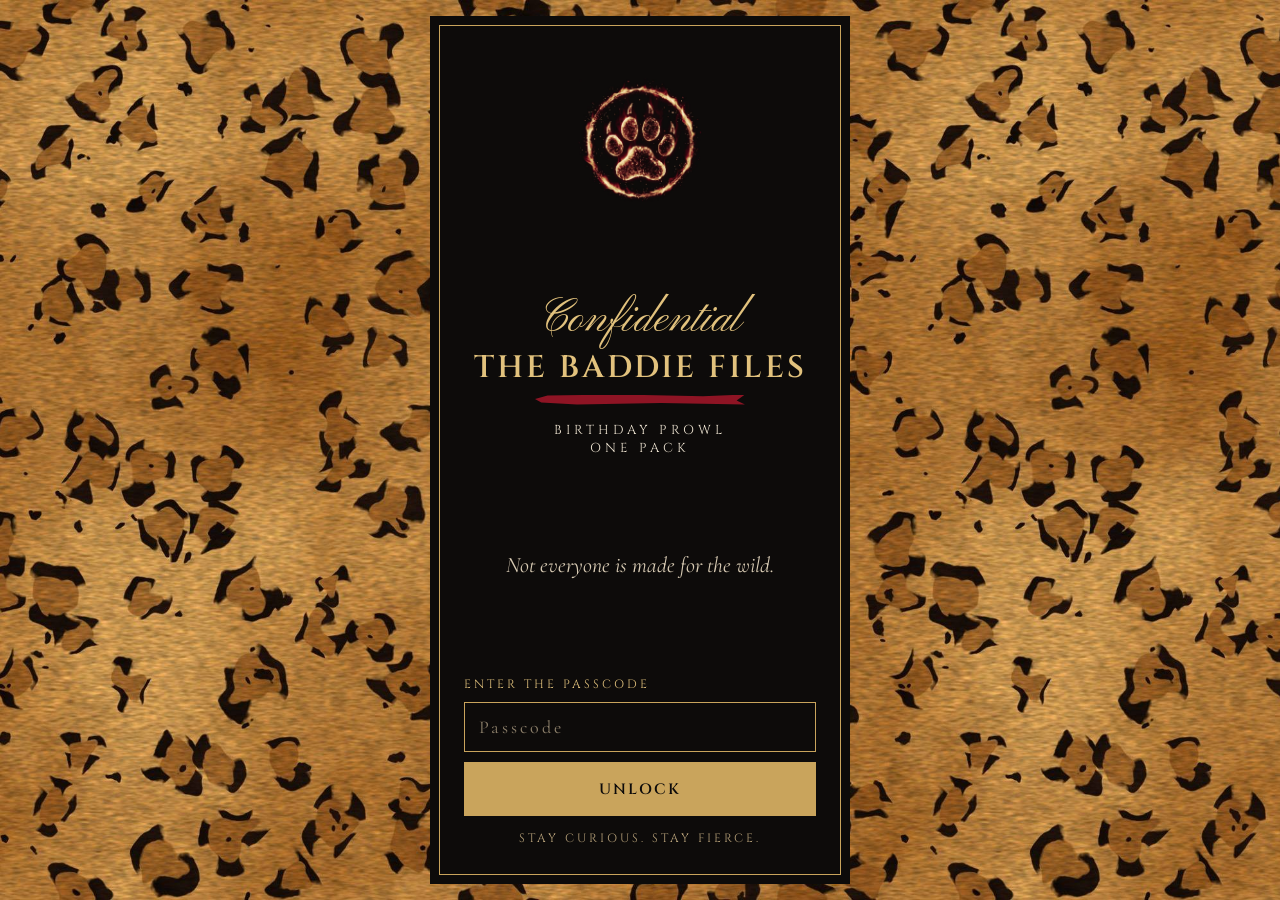
==== invite.html @ a2690738 "Add online web version of Feral Affair invitation card Static site: passcode-gated cover (index.html" ====
<!doctype html>
<html lang="en">
<head>
<meta charset="utf-8">
<meta name="viewport" content="width=device-width, initial-scale=1, viewport-fit=cover">
<meta name="theme-color" content="#0D0B0A">
<meta name="robots" content="noindex, nofollow">
<title>The Baddie Files – Feral Affair</title>
<script>
  // Soft gate: send visitors who skipped the passcode back to the cover.
  try { if (sessionStorage.getItem('feral-affair-unlocked') !== '1') location.replace('index.html'); } catch (e) {}
</script>
<link rel="icon" href="assets/emblem.webp" type="image/webp">
<link rel="preconnect" href="https://fonts.googleapis.com">
<link rel="preconnect" href="https://fonts.gstatic.com" crossorigin>
<link rel="stylesheet" href="https://fonts.googleapis.com/css2?family=Cinzel:wght@400;500;600&family=Cormorant+Garamond:ital,wght@0,400;0,500;0,600;1,400;1,500&family=Pinyon+Script&display=swap">
<link rel="stylesheet" href="css/style.css">
</head>
<body>
<div class="leo-bg" aria-hidden="true"></div>

<div class="page">
<main class="sheet">
<div class="sheet__frame">

  <header class="hero">
    <img src="assets/emblem.webp" alt="Glowing gold clawed paw in a burgundy and gold fire ring" width="130" height="130">
    <div class="script" style="font-size:44px;line-height:1.05">Confidential</div>
    <h1>Feral Affair</h1>
    <div class="slash"></div>
    <div class="caps" style="font-size:13px;margin-top:8px">WE ARE BORN WILD</div>
  </header>

  <section class="letter" aria-label="Invitation letter">
    <p class="italic gold" style="font-size:24px">Dear Baddies,</p>
    <p>After careful observation and an extremely exclusive selection process, we have identified a group of individuals who possess the confidence, the attitude and the undeniable baddie energy required for a very special occasion.</p>
    <p class="italic muted">And guess what?</p>
    <div style="display:flex;flex-direction:column;align-items:center">
      <p class="script" style="font-size:46px">You made the list</p>
      <div class="slash" style="width:180px"></div>
    </div>
    <p>You have officially been selected to attend an exclusive, private gathering.</p>
  </section>

  <section id="details" class="box" aria-labelledby="den-title">
    <div class="box__frame">
      <h2 id="den-title" class="section-title" style="text-align:center;margin-bottom:10px">THE DEN</h2>
      <dl class="details">
        <div class="row"><dt>DATE</dt><dd><span data-bind="date"></span><small data-bind="day"></small></dd></div>
        <div class="row"><dt>TIME</dt><dd data-bind="time"></dd></div>
        <div class="row"><dt>VENUE</dt><dd data-bind="venue"></dd></div>
      </dl>
      <div class="btn-pair">
        <a id="maps" class="btn" href="#" target="_blank" rel="noopener">OPEN MAPS</a>
        <a class="btn btn--ghost" href="#rsvp">RSVP NOW</a>
      </div>
    </div>
  </section>

  <section class="pack" aria-labelledby="pack-title">
    <h2 id="pack-title" class="section-title">BADDIES OF THE MONTH</h2>
    <p class="italic" style="margin:0;font-size:21px">Crowned for November &amp; December. Six birthdays, six titles, one pack.</p>
    <ul id="baddies" class="pack__grid"></ul>
  </section>

  <section class="hunt" aria-labelledby="hunt-title">
    <span data-paw="32"></span>
    <h2 id="hunt-title" class="section-title">THE HUNT</h2>
    <p>Put the deadlines down and let the wild out. We gather to crown six untamed baddies as they level up another year.</p>
    <p class="script" style="font-size:30px;line-height:1.2">Come hungry. Come fierce.</p>
    <p>Make it an afternoon the pack never forgets.</p>
    <p class="italic muted" style="font-size:18px">Your dress code hides under the scratch panel on your card.</p>
  </section>

  <section id="rsvp" class="box rsvp" aria-labelledby="rsvp-title">
    <div class="box__frame">
      <div class="rsvp__head">
        <h2 id="rsvp-title" class="script" style="margin:0;font-size:42px;font-weight:400">Seal your fate</h2>
        <p>Your seat is reserved. Confirm by <span data-bind="rsvpBy"></span>. One submission only.</p>
      </div>

      <form id="rsvp-form" novalidate>
        <div class="stack">
          <label for="agent">Your name</label>
          <input id="agent" class="field" type="text" placeholder="Full name" autocomplete="name" required>
        </div>

        <div class="btn-pair" style="margin-top:0" role="group" aria-label="Attendance">
          <button type="button" class="btn choice" data-rsvp="in" aria-pressed="false">I'M IN</button>
          <button type="button" class="btn choice choice--out" data-rsvp="out" aria-pressed="false">CAN'T MAKE IT</button>
        </div>

        <fieldset id="poison-group" class="poison-group" hidden>
          <legend>
            <span class="caps" style="font-size:14px;letter-spacing:4px;color:var(--gold)">PICK YOUR POISON</span>
            <span class="italic" style="font-size:17px;color:var(--blush)">Choose wisely. There is no antidote.</span>
          </legend>
          <button type="button" class="poison" data-poison="A" aria-pressed="false">
            <span class="poison__tag">POISON A</span>
            <span class="poison__name"></span>
            <span class="poison__dish"></span>
          </button>
          <button type="button" class="poison" data-poison="B" aria-pressed="false">
            <span class="poison__tag">POISON B</span>
            <span class="poison__name"></span>
            <span class="poison__dish"></span>
          </button>
        </fieldset>

        <p id="rsvp-error" class="rsvp__error" role="alert" hidden></p>

        <button id="rsvp-submit" type="submit" class="btn rsvp__submit" hidden>SUBMIT YOUR FILE</button>
      </form>

      <div id="sealed" class="sealed" role="status" hidden>
        <div class="caps" style="font-size:13px;letter-spacing:4px;color:var(--gold)">FILE SEALED</div>
        <div class="script" style="font-size:30px" data-out="title"></div>
        <p class="italic" style="font-size:18px" data-out="msg"></p>
        <p class="muted" style="margin-top:4px;font-size:15px">Locked in. One file per baddie, no take-backs.</p>
        <button id="reset" type="button" class="reset" hidden>RESET SUBMISSION (TEST MODE)</button>
      </div>
    </div>
  </section>

  <footer class="foot">
    <p>You didn't find the pack.<br>The pack found you.</p>
    <img src="assets/emblem.webp" alt="" width="84" height="84">
    <div class="motto">STAY CURIOUS. STAY FIERCE.</div>
  </footer>

</div>
</main>
</div>

<div id="modal" class="modal" role="dialog" aria-modal="true" aria-labelledby="sealed-title" hidden>
  <div class="modal__card">
    <div class="modal__frame">
      <div id="sealed-title" class="caps" style="font-weight:600;font-size:18px;letter-spacing:5px;color:var(--gold)">FILE SEALED</div>
      <div class="slash" style="width:120px;height:8px"></div>
      <div class="script" style="font-size:32px" data-out="title"></div>
      <p data-out="msg"></p>
      <div id="modal-poison" class="modal__poison" hidden>
        <div class="caps muted" style="font-size:12px">YOUR POISON · <span data-out="letter"></span></div>
        <div class="script" style="font-size:32px" data-out="pname"></div>
        <div class="italic" style="font-size:17px;color:var(--cream-soft)" data-out="pdish"></div>
      </div>
      <button id="modal-close" type="button" class="btn" style="margin-top:10px;min-height:52px;font-size:14px">BACK TO THE INVITATION</button>
    </div>
  </div>
</div>

<script src="js/config.js"></script>
<script src="js/invite.js"></script>
</body>
</html>
---- css/style.css ----
:root {
  --ink: #0d0b0a;
  --panel: #120f0d;
  --photo: #1c1816;
  --cream: #ede3d1;
  --cream-soft: #d8cbb4;
  --gold: #e2c27d;
  --gold-hover: #f3dfae;
  --accent: #c9a45c;
  --muted: #b8a27a;
  --burgundy: #5e0b17;
  --blood: #8e1424;
  --rule: #8a3a46;
  --blush: #f1e4e6;
  --error: #ee8a95;
  --error-on-burgundy: #ffb3bd;
  --script: 'Pinyon Script', cursive;
  --display: 'Cinzel', serif;
  --body: 'Cormorant Garamond', serif;
}

* { box-sizing: border-box; }

html { scroll-behavior: smooth; }

body {
  margin: 0;
  background: var(--ink);
  color: var(--cream);
  font-family: var(--body);
  -webkit-font-smoothing: antialiased;
}

a { color: var(--gold); }
a:hover { color: var(--gold-hover); }

img { display: block; }

.leo-bg {
  position: fixed;
  inset: 0;
  z-index: -1;
  background-color: #7a4a1c;
  background-image: url('../assets/leopard.jpg');
  background-size: 900px 900px;
  background-position: center top;
}

/* ---------- shared atoms ---------- */
.script { font-family: var(--script); color: var(--gold); line-height: 1.1; }
.caps   { font-family: var(--display); letter-spacing: 3px; }
.gold   { color: var(--gold); }
.muted  { color: var(--muted); }
.italic { font-style: italic; }

.slash {
  width: 200px;
  height: 10px;
  background: var(--blood);
  clip-path: polygon(0% 45%, 6% 10%, 40% 0%, 80% 18%, 100% 0%, 96% 60%, 100% 100%, 60% 85%, 20% 100%, 3% 80%);
}

.btn {
  display: flex;
  align-items: center;
  justify-content: center;
  width: 100%;
  min-height: 50px;
  border: 1px solid var(--accent);
  background: var(--accent);
  color: var(--ink);
  font-family: var(--display);
  font-weight: 600;
  font-size: 15px;
  letter-spacing: 2px;
  text-decoration: none;
  cursor: pointer;
  transition: background .15s, color .15s;
}
.btn:hover { background: var(--gold); color: var(--ink); }
.btn--ghost { background: transparent; color: var(--gold); }
.btn--ghost:hover { background: rgba(201, 164, 92, .12); color: var(--gold-hover); }
.btn:focus-visible, input:focus-visible { outline: 2px solid var(--gold); outline-offset: 2px; }

.field {
  height: 50px;
  width: 100%;
  padding: 0 14px;
  border: 1px solid var(--accent);
  background: var(--ink);
  color: var(--cream);
  font-family: var(--body);
  font-size: 18px;
}
.field::placeholder { color: #8c7f6a; }

.sr-only {
  position: absolute; width: 1px; height: 1px; padding: 0; margin: -1px;
  overflow: hidden; clip: rect(0, 0, 0, 0); border: 0;
}

/* ---------- cover ---------- */
.cover {
  position: fixed;
  top: 16px; bottom: 16px; left: 50%;
  transform: translateX(-50%);
  width: calc(100% - 32px);
  max-width: 420px;
  background: var(--ink);
  padding: 9px;
}
.cover__frame {
  height: 100%;
  border: 1px solid var(--accent);
  padding: 52px 24px 28px;
  display: flex;
  flex-direction: column;
  align-items: center;
  justify-content: space-between;
  gap: 16px;
  text-align: center;
  overflow-y: auto;
}
.cover__emblem { width: 124px; height: 124px; }
.cover__title {
  margin: 0;
  font-family: var(--display);
  font-weight: 600;
  font-size: 31px;
  letter-spacing: 3px;
  line-height: 1.15;
  color: var(--gold);
}
.cover__sub { font-size: 13px; letter-spacing: 4px; margin-top: 8px; }
.cover__tag { margin: 0; font-style: italic; font-size: 22px; line-height: 1.35; color: var(--cream-soft); }
.cover__form { width: 100%; display: flex; flex-direction: column; gap: 10px; text-align: left; }
.cover__form label { font-family: var(--display); font-size: 12px; letter-spacing: 3px; color: var(--gold); }
.cover__form .field { letter-spacing: 3px; }
.cover__error { margin: 0; font-size: 17px; color: var(--error); }
.cover__bottom { width: 100%; display: flex; flex-direction: column; align-items: center; gap: 14px; }
.motto { font-family: var(--display); font-size: 12px; letter-spacing: 3px; color: var(--muted); }

.shake { animation: shake .35s; }
@keyframes shake {
  20%, 60% { transform: translateX(-6px); }
  40%, 80% { transform: translateX(6px); }
}

@media (max-height: 640px) {
  .cover__frame { padding-top: 28px; justify-content: flex-start; }
  .cover__emblem { width: 96px; height: 96px; }
}

/* ---------- invitation ---------- */
.page { padding: 14px; min-height: 100vh; }
.sheet { position: relative; max-width: 420px; margin: 0 auto; background: var(--ink); padding: 8px; }
.sheet__frame {
  border: 1px solid var(--accent);
  padding: 44px 0 40px;
  display: flex;
  flex-direction: column;
  gap: 50px;
}

.hero { padding: 0 20px; display: flex; flex-direction: column; align-items: center; gap: 8px; text-align: center; }
.hero img { width: 130px; height: 130px; }
.hero h1 { margin: 0; font-family: var(--display); font-weight: 600; font-size: 30px; letter-spacing: 3px; line-height: 1.15; color: var(--gold); }

.letter { padding: 0 26px; display: flex; flex-direction: column; align-items: center; gap: 16px; text-align: center; font-size: 19px; line-height: 1.65; }
.letter p { margin: 0; }

h2.section-title { margin: 0; font-family: var(--display); font-weight: 500; font-size: 17px; letter-spacing: 4px; color: var(--gold); }

.box { margin: 0 18px; background: var(--burgundy); padding: 7px; }
.box__frame { border: 1px solid var(--accent); padding: 24px 18px; display: flex; flex-direction: column; gap: 4px; }

.row { display: flex; justify-content: space-between; align-items: baseline; gap: 12px; padding: 12px 0; border-bottom: 1px solid var(--rule); }
.row:last-of-type { border-bottom: 0; }
.row dt { font-family: var(--display); font-size: 13px; letter-spacing: 2px; color: var(--gold); }
.row dd { margin: 0; text-align: right; display: flex; flex-direction: column; font-size: 22px; font-weight: 500; color: #fff; }
.row dd small { font-style: italic; font-size: 16px; font-weight: 400; color: var(--blush); }
.details { margin: 0; }
.btn-pair { display: grid; grid-template-columns: 1fr 1fr; gap: 10px; margin-top: 14px; }
.btn-pair .btn { font-size: 14px; letter-spacing: 1px; min-height: 48px; }

.pack { padding: 0 20px; display: flex; flex-direction: column; align-items: center; gap: 16px; text-align: center; }
.pack__grid { width: 100%; display: grid; grid-template-columns: 1fr 1fr; gap: 28px 14px; list-style: none; margin: 0; padding: 0; }
.baddie { display: flex; flex-direction: column; align-items: center; gap: 7px; }
.baddie__photo { width: 100%; height: 168px; border: 1px solid var(--accent); padding: 4px; }
.baddie__inner {
  position: relative; height: 100%; overflow: hidden;
  background: var(--photo);
  display: flex; align-items: center; justify-content: center;
  font-size: 15px; color: var(--muted);
}
.baddie__inner img { width: 100%; height: 100%; object-fit: cover; }
.baddie__veil {
  position: absolute; inset: 0; background: var(--burgundy);
  display: flex; align-items: center; justify-content: center;
  font-family: var(--display); font-size: 12px; letter-spacing: 3px; color: var(--gold);
}
.baddie__nick { font-family: var(--script); font-size: 26px; line-height: 1.1; color: var(--gold); }
.baddie__name { font-size: 18px; font-weight: 500; line-height: 1.2; }
.baddie__meter-label { font-family: var(--display); font-size: 12px; letter-spacing: 2px; color: var(--muted); margin-top: 4px; }
.meter { display: flex; gap: 3px; }
.baddie__role { font-family: var(--display); font-size: 13px; letter-spacing: 2px; line-height: 1.35; color: var(--gold); text-transform: uppercase; }

.hunt { padding: 0 30px; display: flex; flex-direction: column; align-items: center; gap: 14px; text-align: center; }
.hunt p { margin: 0; font-size: 19px; line-height: 1.65; }

/* RSVP */
.rsvp .box__frame { padding: 28px 18px; gap: 14px; }
.rsvp__head { text-align: center; display: flex; flex-direction: column; gap: 6px; }
.rsvp__head p { margin: 0; font-size: 18px; color: var(--blush); }
.rsvp form { display: flex; flex-direction: column; gap: 14px; }
.rsvp label { font-size: 17px; color: var(--blush); }
.stack { display: flex; flex-direction: column; gap: 6px; }
.choice { min-height: 50px; letter-spacing: 1px; }
.choice[aria-pressed="false"] { background: transparent; color: var(--gold); }
.choice--out { border-color: #b7838b; }
.choice--out[aria-pressed="false"] { color: var(--blush); }
.choice--out[aria-pressed="true"] { background: var(--blush); border-color: var(--blush); color: var(--burgundy); }

.poison-group { border: 0; margin: 6px 0 0; padding: 0; display: flex; flex-direction: column; gap: 10px; }
.poison-group legend { padding: 0; width: 100%; text-align: center; margin-bottom: 10px; }
.poison-group legend span { display: block; }
.poison {
  width: 100%; padding: 14px 16px; text-align: left; cursor: pointer;
  border: 1px solid var(--accent); background: var(--ink); color: var(--cream);
  display: flex; flex-direction: column; gap: 2px;
}
.poison__tag { font-family: var(--display); font-weight: 600; font-size: 12px; letter-spacing: 3px; color: var(--gold); }
.poison__name { font-family: var(--script); font-size: 28px; line-height: 1.1; color: var(--gold); }
.poison__dish { font-family: var(--body); font-style: italic; font-size: 17px; color: var(--cream-soft); }
.poison[aria-pressed="true"] { background: var(--accent); }
.poison[aria-pressed="true"] .poison__tag,
.poison[aria-pressed="true"] .poison__name,
.poison[aria-pressed="true"] .poison__dish { color: var(--ink); }

.rsvp__error { margin: 0; font-size: 18px; text-align: center; color: var(--error-on-burgundy); }
.rsvp__submit { min-height: 56px; font-size: 16px; letter-spacing: 3px; margin-top: 4px; }

.sealed {
  background: var(--ink); border: 1px solid var(--accent); padding: 20px 16px;
  display: flex; flex-direction: column; align-items: center; gap: 6px; text-align: center;
}
.sealed p { margin: 0; }
.reset {
  margin-top: 10px; min-height: 44px; padding: 0 16px; cursor: pointer;
  border: 1px dashed var(--muted); background: transparent; color: var(--muted);
  font-family: var(--display); font-size: 12px; letter-spacing: 2px;
}

/* modal */
.modal {
  position: fixed; inset: 0; z-index: 50;
  background: rgba(5, 4, 4, .86);
  display: flex; align-items: center; justify-content: center; padding: 24px;
}
.modal[hidden] { display: none; }
.modal__card { width: 100%; max-width: 330px; background: var(--burgundy); padding: 7px; }
.modal__frame { border: 1px solid var(--accent); padding: 30px 20px; display: flex; flex-direction: column; align-items: center; gap: 10px; text-align: center; }
.modal__frame p { margin: 0; font-style: italic; font-size: 18px; color: var(--blush); }
.modal__poison {
  width: 100%; margin-top: 6px; padding: 16px 12px; background: var(--ink); border: 2px solid var(--accent);
  display: flex; flex-direction: column; align-items: center; gap: 4px;
}

.foot { padding: 0 20px; display: flex; flex-direction: column; align-items: center; gap: 16px; text-align: center; }
.foot p { margin: 0; font-style: italic; font-size: 27px; line-height: 1.3; color: var(--gold); }
.foot img { width: 84px; height: 84px; }

[hidden] { display: none !important; }

@media (prefers-reduced-motion: reduce) {
  html { scroll-behavior: auto; }
  .shake { animation: none; }
}
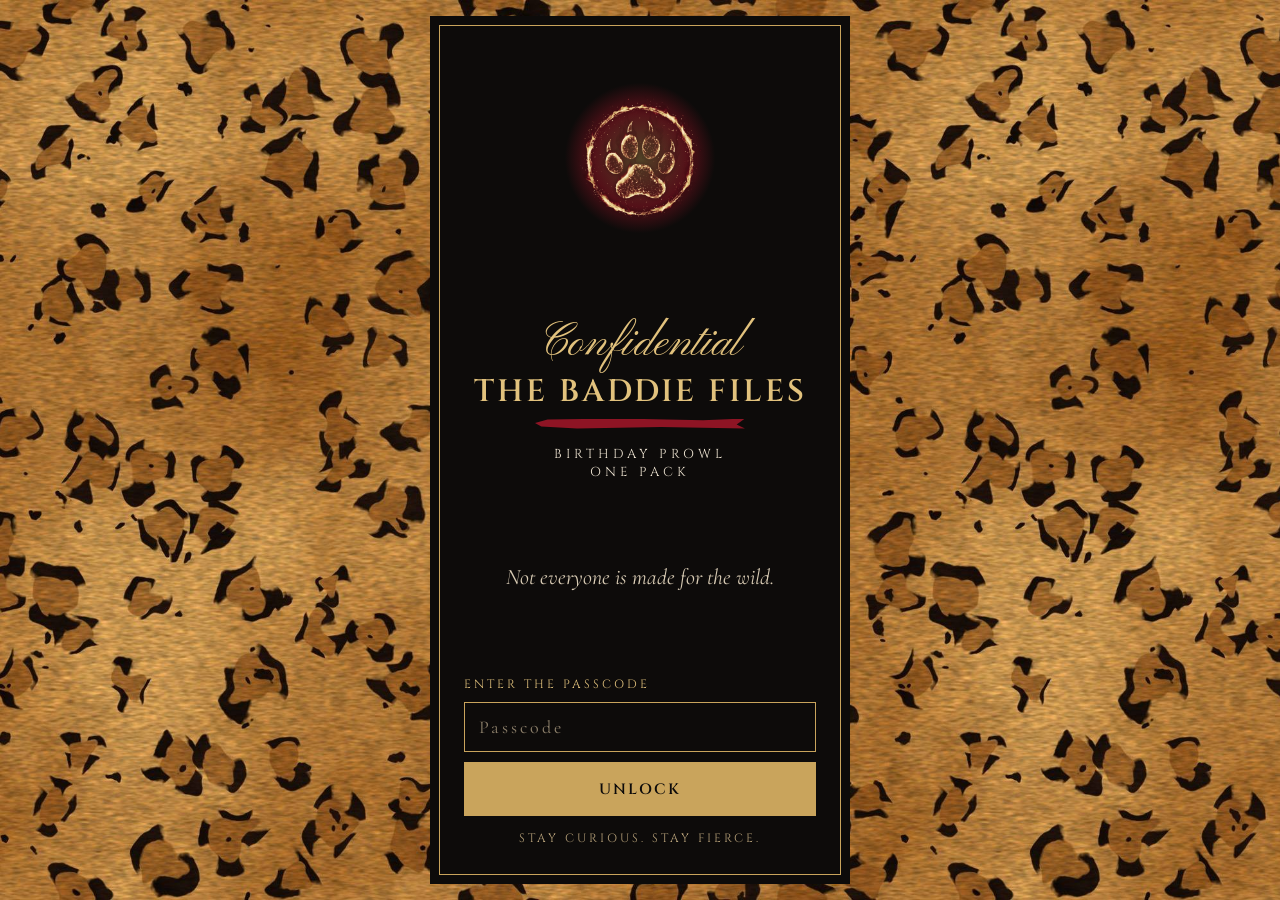
==== commit 21ea11e9: "Apply new design: falling petals and animated ember emblem Petals and ember glow/sparks copied from " ====
--- a/invite.html
+++ b/invite.html
@@ -18,13 +18,14 @@
 </head>
 <body>
 <div class="leo-bg" aria-hidden="true"></div>
+<div class="petals" aria-hidden="true"><span class="petal"></span><span class="petal r"></span><span class="petal g"></span><span class="petal r"></span><span class="petal"></span><span class="petal g"></span><span class="petal"></span><span class="petal r"></span><span class="petal g"></span><span class="petal r"></span><span class="petal"></span><span class="petal g"></span><span class="petal"></span><span class="petal r"></span><span class="petal g"></span><span class="petal r"></span><span class="petal"></span><span class="petal g"></span><span class="petal"></span><span class="petal r"></span><span class="petal g"></span><span class="petal r"></span><span class="petal"></span><span class="petal g"></span><span class="petal"></span><span class="petal r"></span><span class="petal g"></span><span class="petal r"></span><span class="petal"></span><span class="petal g"></span><span class="petal"></span><span class="petal r"></span><span class="petal g"></span><span class="petal r"></span><span class="petal"></span><span class="petal g"></span></div>
 
 <div class="page">
 <main class="sheet">
 <div class="sheet__frame">
 
   <header class="hero">
-    <img src="assets/emblem.webp" alt="Glowing gold clawed paw in a burgundy and gold fire ring" width="130" height="130">
+    <div class="ember-wrap" style="width:166px;height:166px"><div class="ember-glow" aria-hidden="true"></div><img class="ember-img" src="assets/emblem.webp" alt="Glowing gold clawed paw in a burgundy and gold fire ring" width="130" height="130"><span class="spark" aria-hidden="true"></span><span class="spark" aria-hidden="true"></span><span class="spark" aria-hidden="true"></span><span class="spark" aria-hidden="true"></span><span class="spark" aria-hidden="true"></span><span class="spark" aria-hidden="true"></span><span class="spark" aria-hidden="true"></span><span class="spark" aria-hidden="true"></span><span class="spark" aria-hidden="true"></span><span class="spark" aria-hidden="true"></span></div>
     <div class="script" style="font-size:44px;line-height:1.05">Confidential</div>
     <h1>Feral Affair</h1>
     <div class="slash"></div>
@@ -48,7 +49,7 @@
       <dl class="details">
         <div class="row"><dt>DATE</dt><dd><span data-bind="date"></span><small data-bind="day"></small></dd></div>
         <div class="row"><dt>TIME</dt><dd data-bind="time"></dd></div>
-        <div class="row"><dt>VENUE</dt><dd data-bind="venue"></dd></div>
+        <div class="row"><dt>VENUE</dt><dd><span data-bind="venue"></span></dd></div>
       </dl>
       <div class="btn-pair">
         <a id="maps" class="btn" href="#" target="_blank" rel="noopener">OPEN MAPS</a>
@@ -109,6 +110,12 @@
 
         <p id="rsvp-error" class="rsvp__error" role="alert" hidden></p>
 
+        <div id="wa-fallback" role="alert" style="display:flex;flex-direction:column;gap:10px;text-align:center" hidden>
+          <p class="rsvp__error" style="margin:0">The signal got lost in the jungle. Your file didn't reach us.</p>
+          <a id="wa-fallback-link" class="btn" href="#" target="_blank" rel="noopener" style="min-height:52px;font-size:14px">SEND BY WHATSAPP INSTEAD</a>
+          <p style="margin:0;font-size:15px;color:var(--blush)">Or tap Submit again to retry.</p>
+        </div>
+
         <button id="rsvp-submit" type="submit" class="btn rsvp__submit" hidden>SUBMIT YOUR FILE</button>
       </form>
 
@@ -117,6 +124,7 @@
         <div class="script" style="font-size:30px" data-out="title"></div>
         <p class="italic" style="font-size:18px" data-out="msg"></p>
         <p class="muted" style="margin-top:4px;font-size:15px">Locked in. One file per baddie, no take-backs.</p>
+        <button id="wa-again" type="button" class="btn btn--ghost" style="margin-top:10px;min-height:44px;font-size:13px" hidden>DIDN'T SEND? OPEN WHATSAPP AGAIN</button>
         <button id="reset" type="button" class="reset" hidden>RESET SUBMISSION (TEST MODE)</button>
       </div>
     </div>
@@ -124,7 +132,7 @@
 
   <footer class="foot">
     <p>You didn't find the pack.<br>The pack found you.</p>
-    <img src="assets/emblem.webp" alt="" width="84" height="84">
+    <div class="ember-wrap" aria-hidden="true" style="width:116px;height:116px"><div class="ember-glow"></div><img class="ember-img" src="assets/emblem.webp" alt="" width="84" height="84"><span class="spark"></span><span class="spark"></span><span class="spark"></span><span class="spark"></span><span class="spark"></span><span class="spark"></span><span class="spark"></span><span class="spark"></span><span class="spark"></span><span class="spark"></span></div>
     <div class="motto">STAY CURIOUS. STAY FIERCE.</div>
   </footer>
 
@@ -139,6 +147,7 @@
       <div class="slash" style="width:120px;height:8px"></div>
       <div class="script" style="font-size:32px" data-out="title"></div>
       <p data-out="msg"></p>
+      <p id="wa-note" style="font-style:normal;font-size:16px;color:var(--gold)" hidden>In WhatsApp, tap <strong>Send</strong> to seal it.</p>
       <div id="modal-poison" class="modal__poison" hidden>
         <div class="caps muted" style="font-size:12px">YOUR POISON · <span data-out="letter"></span></div>
         <div class="script" style="font-size:32px" data-out="pname"></div>
--- a/css/style.css
+++ b/css/style.css
@@ -149,6 +149,7 @@
 @media (max-height: 640px) {
   .cover__frame { padding-top: 28px; justify-content: flex-start; }
   .cover__emblem { width: 96px; height: 96px; }
+  .cover .ember-wrap { width: 124px; height: 124px; }
 }
 
 /* ---------- invitation ---------- */
@@ -276,3 +277,94 @@
   html { scroll-behavior: auto; }
   .shake { animation: none; }
 }
+
+/* ---------- falling petals (from design) ---------- */
+.petals{position:fixed;top:0;left:0;right:0;bottom:0;pointer-events:none;overflow:hidden;z-index:5}
+.petal{position:absolute;top:-30px;background:#8E1424;border-radius:70% 0 70% 0;opacity:.88;will-change:transform;scale:none}
+.petal.r{background:#B3122A}
+.petal.g{border-radius:50%;background:#E2C27D;opacity:.95}
+@-webkit-keyframes petalfall{0%{-webkit-transform:translate3d(0,-6vh,0) rotate(0deg)}25%{-webkit-transform:translate3d(20px,24vh,0) rotate(90deg)}50%{-webkit-transform:translate3d(-16px,52vh,0) rotate(185deg)}75%{-webkit-transform:translate3d(18px,78vh,0) rotate(270deg)}100%{-webkit-transform:translate3d(0,112vh,0) rotate(360deg)}
+}
+@keyframes petalfall{0%{transform:translate3d(0,-6vh,0) rotate(0deg)}25%{transform:translate3d(20px,24vh,0) rotate(90deg)}50%{transform:translate3d(-16px,52vh,0) rotate(185deg)}75%{transform:translate3d(18px,78vh,0) rotate(270deg)}100%{transform:translate3d(0,112vh,0) rotate(360deg)}
+}
+@-webkit-keyframes petalfall2{0%{-webkit-transform:translate3d(0,-6vh,0) rotate(0deg)}25%{-webkit-transform:translate3d(-18px,24vh,0) rotate(90deg)}50%{-webkit-transform:translate3d(14px,52vh,0) rotate(185deg)}75%{-webkit-transform:translate3d(-20px,78vh,0) rotate(270deg)}100%{-webkit-transform:translate3d(0,112vh,0) rotate(360deg)}
+}
+@keyframes petalfall2{0%{transform:translate3d(0,-6vh,0) rotate(0deg)}25%{transform:translate3d(-18px,24vh,0) rotate(90deg)}50%{transform:translate3d(14px,52vh,0) rotate(185deg)}75%{transform:translate3d(-20px,78vh,0) rotate(270deg)}100%{transform:translate3d(0,112vh,0) rotate(360deg)}
+}
+.petal:nth-child(1){left:44.4%;width:9.8px;height:13.2px;-webkit-animation:petalfall 13.5s linear -15.7s infinite;animation:petalfall 13.5s linear -15.7s infinite}
+.petal:nth-child(2){left:18.7%;width:11.8px;height:15.9px;-webkit-animation:petalfall 13.1s linear -10.7s infinite;animation:petalfall 13.1s linear -10.7s infinite}
+.petal:nth-child(3){left:43.9%;width:6.7px;height:6.7px;-webkit-animation:petalfall 10.1s linear -9.2s infinite;animation:petalfall 10.1s linear -9.2s infinite}
+.petal:nth-child(4){left:58.2%;width:11.4px;height:15.4px;-webkit-animation:petalfall 12.2s linear -7.7s infinite;animation:petalfall 12.2s linear -7.7s infinite}
+.petal:nth-child(5){left:60.8%;width:7.2px;height:9.7px;-webkit-animation:petalfall 15.7s linear -1.1s infinite;animation:petalfall 15.7s linear -1.1s infinite}
+.petal:nth-child(6){left:58.6%;width:5.8px;height:5.8px;-webkit-animation:petalfall 15.2s linear -5.5s infinite;animation:petalfall 15.2s linear -5.5s infinite}
+.petal:nth-child(7){left:50.8%;width:11.0px;height:14.9px;-webkit-animation:petalfall2 14.1s linear -8.5s infinite;animation:petalfall2 14.1s linear -8.5s infinite}
+.petal:nth-child(8){left:63.9%;width:12.6px;height:17.0px;-webkit-animation:petalfall 12.3s linear -9.4s infinite;animation:petalfall 12.3s linear -9.4s infinite}
+.petal:nth-child(9){left:68.9%;width:4.9px;height:4.9px;-webkit-animation:petalfall 11.5s linear -3.9s infinite;animation:petalfall 11.5s linear -3.9s infinite}
+.petal:nth-child(10){left:55.1%;width:8.7px;height:11.7px;-webkit-animation:petalfall 9.9s linear -1.8s infinite;animation:petalfall 9.9s linear -1.8s infinite}
+.petal:nth-child(11){left:93.0%;width:8.3px;height:11.2px;-webkit-animation:petalfall 15.8s linear -0.0s infinite;animation:petalfall 15.8s linear -0.0s infinite}
+.petal:nth-child(12){left:46.1%;width:4.2px;height:4.2px;-webkit-animation:petalfall 16.8s linear -6.8s infinite;animation:petalfall 16.8s linear -6.8s infinite}
+.petal:nth-child(13){left:75.7%;width:9.0px;height:12.2px;-webkit-animation:petalfall2 11.2s linear -1.5s infinite;animation:petalfall2 11.2s linear -1.5s infinite}
+.petal:nth-child(14){left:73.8%;width:7.6px;height:10.3px;-webkit-animation:petalfall 9.9s linear -4.2s infinite;animation:petalfall 9.9s linear -4.2s infinite}
+.petal:nth-child(15){left:45.6%;width:4.6px;height:4.6px;-webkit-animation:petalfall 12.9s linear -11.6s infinite;animation:petalfall 12.9s linear -11.6s infinite}
+.petal:nth-child(16){left:95.6%;width:9.3px;height:12.6px;-webkit-animation:petalfall2 15.2s linear -7.1s infinite;animation:petalfall2 15.2s linear -7.1s infinite}
+.petal:nth-child(17){left:41.4%;width:12.8px;height:17.3px;-webkit-animation:petalfall2 10.7s linear -4.6s infinite;animation:petalfall2 10.7s linear -4.6s infinite}
+.petal:nth-child(18){left:96.8%;width:7.0px;height:7.0px;-webkit-animation:petalfall 9.2s linear -3.2s infinite;animation:petalfall 9.2s linear -3.2s infinite}
+.petal:nth-child(19){left:5.0%;width:7.1px;height:9.6px;-webkit-animation:petalfall2 10.2s linear -7.5s infinite;animation:petalfall2 10.2s linear -7.5s infinite}
+.petal:nth-child(20){left:80.7%;width:8.3px;height:11.2px;-webkit-animation:petalfall 12.1s linear -1.3s infinite;animation:petalfall 12.1s linear -1.3s infinite}
+.petal:nth-child(21){left:2.5%;width:4.4px;height:4.4px;-webkit-animation:petalfall2 11.9s linear -10.6s infinite;animation:petalfall2 11.9s linear -10.6s infinite}
+.petal:nth-child(22){left:80.9%;width:10.8px;height:14.6px;-webkit-animation:petalfall2 10.1s linear -6.6s infinite;animation:petalfall2 10.1s linear -6.6s infinite}
+.petal:nth-child(23){left:88.2%;width:8.1px;height:10.9px;-webkit-animation:petalfall 15.5s linear -4.2s infinite;animation:petalfall 15.5s linear -4.2s infinite}
+.petal:nth-child(24){left:66.9%;width:4.2px;height:4.2px;-webkit-animation:petalfall 12.1s linear -8.2s infinite;animation:petalfall 12.1s linear -8.2s infinite}
+.petal:nth-child(25){left:11.0%;width:8.4px;height:11.3px;-webkit-animation:petalfall2 9.3s linear -16.4s infinite;animation:petalfall2 9.3s linear -16.4s infinite}
+.petal:nth-child(26){left:25.7%;width:8.8px;height:11.9px;-webkit-animation:petalfall 15.6s linear -10.1s infinite;animation:petalfall 15.6s linear -10.1s infinite}
+.petal:nth-child(27){left:90.2%;width:5.4px;height:5.4px;-webkit-animation:petalfall 16.8s linear -2.1s infinite;animation:petalfall 16.8s linear -2.1s infinite}
+.petal:nth-child(28){left:27.9%;width:7.1px;height:9.6px;-webkit-animation:petalfall2 16.3s linear -3.5s infinite;animation:petalfall2 16.3s linear -3.5s infinite}
+.petal:nth-child(29){left:40.5%;width:8.7px;height:11.7px;-webkit-animation:petalfall 11.0s linear -0.8s infinite;animation:petalfall 11.0s linear -0.8s infinite}
+.petal:nth-child(30){left:9.9%;width:5.0px;height:5.0px;-webkit-animation:petalfall 10.1s linear -7.7s infinite;animation:petalfall 10.1s linear -7.7s infinite}
+.petal:nth-child(31){left:57.6%;width:9.1px;height:12.3px;-webkit-animation:petalfall2 16.4s linear -8.1s infinite;animation:petalfall2 16.4s linear -8.1s infinite}
+.petal:nth-child(32){left:93.4%;width:9.9px;height:13.4px;-webkit-animation:petalfall2 9.2s linear -10.8s infinite;animation:petalfall2 9.2s linear -10.8s infinite}
+.petal:nth-child(33){left:31.6%;width:5.6px;height:5.6px;-webkit-animation:petalfall 17.0s linear -1.3s infinite;animation:petalfall 17.0s linear -1.3s infinite}
+.petal:nth-child(34){left:87.4%;width:11.8px;height:15.9px;-webkit-animation:petalfall2 14.9s linear -12.0s infinite;animation:petalfall2 14.9s linear -12.0s infinite}
+.petal:nth-child(35){left:34.8%;width:12.2px;height:16.5px;-webkit-animation:petalfall2 14.5s linear -15.3s infinite;animation:petalfall2 14.5s linear -15.3s infinite}
+.petal:nth-child(36){left:91.6%;width:4.0px;height:4.0px;-webkit-animation:petalfall2 9.2s linear -8.5s infinite;animation:petalfall2 9.2s linear -8.5s infinite}
+
+/* ---------- ember emblem (from design) ---------- */
+.ember-wrap{flex-shrink:0}
+.ember-wrap{position:relative;width:160px;height:160px;display:flex;align-items:center;justify-content:center}
+.ember-glow{position:absolute;top:4px;left:4px;right:4px;bottom:4px;border-radius:50%;background:radial-gradient(circle,rgba(243,196,107,.30) 0%,rgba(142,20,36,.55) 45%,rgba(13,11,10,0) 70%);-webkit-animation:glowpulse 1.7s ease-in-out infinite alternate;animation:glowpulse 1.7s ease-in-out infinite alternate}
+.ember-img{position:relative;-webkit-animation:flicker 2.3s ease-in-out infinite;animation:flicker 2.3s ease-in-out infinite}
+.spark{position:absolute;bottom:24%;width:3px;height:3px;border-radius:50%;background:#F3C46B;box-shadow:0 0 6px 2px rgba(240,138,36,.8);opacity:0}
+.spark:nth-of-type(odd){-webkit-animation:rise 2.6s ease-out infinite;animation:rise 2.6s ease-out infinite}
+.spark:nth-of-type(even){-webkit-animation:rise2 2.2s ease-out infinite;animation:rise2 2.2s ease-out infinite}
+.spark:nth-of-type(1){left:22%;animation-delay:-.3s}
+.spark:nth-of-type(2){left:34%;animation-delay:-1.1s}
+.spark:nth-of-type(3){left:45%;animation-delay:-1.9s}
+.spark:nth-of-type(4){left:55%;animation-delay:-.6s}
+.spark:nth-of-type(5){left:66%;animation-delay:-1.5s}
+.spark:nth-of-type(6){left:76%;animation-delay:-2.2s}
+.spark:nth-of-type(7){left:28%;bottom:40%;animation-delay:-.9s}
+.spark:nth-of-type(8){left:71%;bottom:38%;animation-delay:-1.7s}
+.spark:nth-of-type(9){left:50%;bottom:16%;animation-delay:-.1s}
+.spark:nth-of-type(10){left:40%;bottom:30%;animation-delay:-2.4s}
+@-webkit-keyframes glowpulse{0%{-webkit-transform:scale(.92);opacity:.7}40%{-webkit-transform:scale(1.04);opacity:1}70%{-webkit-transform:scale(.97);opacity:.8}100%{-webkit-transform:scale(1.08);opacity:.95}
+}
+@keyframes glowpulse{0%{transform:scale(.92);opacity:.7}40%{transform:scale(1.04);opacity:1}70%{transform:scale(.97);opacity:.8}100%{transform:scale(1.08);opacity:.95}
+}
+@-webkit-keyframes flicker{0%,100%{-webkit-filter:brightness(1) saturate(1)}20%{-webkit-filter:brightness(1.18) saturate(1.15)}35%{-webkit-filter:brightness(.94)}55%{-webkit-filter:brightness(1.26) saturate(1.2)}75%{-webkit-filter:brightness(1.04)}
+}
+@keyframes flicker{0%,100%{filter:brightness(1) saturate(1)}20%{filter:brightness(1.18) saturate(1.15)}35%{filter:brightness(.94)}55%{filter:brightness(1.26) saturate(1.2)}75%{filter:brightness(1.04)}
+}
+@-webkit-keyframes rise{0%{-webkit-transform:translate3d(0,0,0) scale(1);opacity:0}12%{opacity:1}100%{-webkit-transform:translate3d(8px,-95px,0) scale(.3);opacity:0}
+}
+@keyframes rise{0%{transform:translate3d(0,0,0) scale(1);opacity:0}12%{opacity:1}100%{transform:translate3d(8px,-95px,0) scale(.3);opacity:0}
+}
+@-webkit-keyframes rise2{0%{-webkit-transform:translate3d(0,0,0) scale(1);opacity:0}12%{opacity:1}100%{-webkit-transform:translate3d(-10px,-85px,0) scale(.3);opacity:0}
+}
+@keyframes rise2{0%{transform:translate3d(0,0,0) scale(1);opacity:0}12%{opacity:1}100%{transform:translate3d(-10px,-85px,0) scale(.3);opacity:0}
+}
+
+@media (prefers-reduced-motion: reduce) {
+  .petals { display: none; }
+  .ember-glow, .ember-img, .spark { animation: none !important; -webkit-animation: none !important; }
+  .spark { display: none; }
+}
